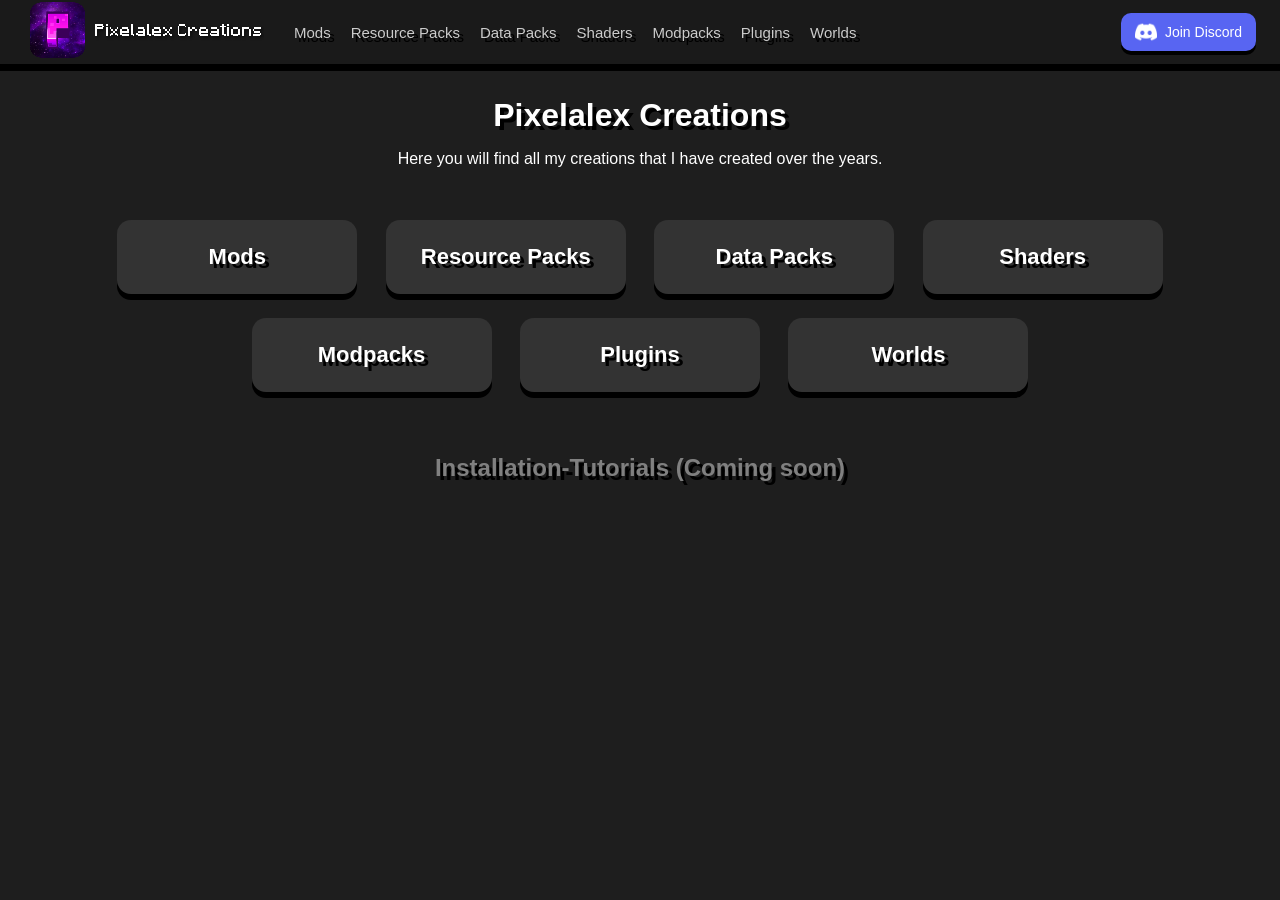
==== index.html @ 88c718b9 "Removed the Placeholder Videos in favor of a "coming soon" message" ====
<!DOCTYPE html>
<html lang="en-US">

<head>
    <meta charset="UTF-8">
    <meta name="viewport" content="width=device-width, initial-scale=1.0">
    <link rel="icon" href="resources/images/favicon.ico" type="image/x-icon">
    <title>Pixelalex Creations</title>
    <style>
        @font-face {
            font-family: "Minecraft";
            src: url("resources/fonts/minecraft.ttf") format("truetype");
        }

        body {
            background: #1e1e1e;
            color: white;
            font-family: "Minecraft", Arial, sans-serif;
            margin: 0;
            text-shadow: 4px 4px 0 #000;
        }

        /* NAVBAR */
        .navbar {
            position: sticky;
            top: 0;
            z-index: 1000;
            display: flex;
            align-items: center;
            height: 64px;
            padding: 0 24px;
            background: #1a1a1a;
            border-bottom: 3px solid #000;
            box-shadow: 0 4px 0 #000;
            justify-content: space-between;
        }

        .nav-left {
            display: flex;
            align-items: center;
            gap: 30px;
        }

        .nav-logo {
            height: 60px;
            image-rendering: pixelated;
        }

        .nav-links {
            display: flex;
            gap: 20px;
        }

        .nav-links a {
            color: #ccc;
            text-decoration: none;
            font-size: 15px;
            transition: 0.15s;
        }

        .nav-links a:hover {
            color: #fff;
            transform: translateY(-2px);
        }

        .nav-right {
            display: flex;
            align-items: center;
        }

        .discord-btn {
            display: flex;
            align-items: center;
            gap: 8px;
            padding: 8px 14px;
            border-radius: 10px;
            background: #5865F2;
            color: #fff;
            text-decoration: none;
            font-size: 14px;
            box-shadow: 0 4px 0 #000;
            text-shadow: none;
            transition: transform 0.2s, filter 0.2s;
        }

        .discord-btn img {
            width: 22px;
            height: 22px;
        }

        .discord-btn:hover {
            transform: translateY(-2px) scale(1.05);
            filter: brightness(1.15);
        }

        h1 {
            text-align: center;
            margin-top: 30px;
            margin-bottom: 10px;
        }

        p {
            text-align: center;
            margin-bottom: 40px;
            text-shadow: none;
            font-size: 16px;
        }

        /* BUTTONS */
        .button-grid {
            text-align: center;
            margin: 0 auto 50px;
            max-width: 1400px;
        }

        .button {
            display: inline-block;
            padding: 24px 0;
            min-width: 240px;
            max-width: 320px;
            border-radius: 14px;
            background: #333;
            color: #fff;
            font-size: 22px;
            font-weight: bold;
            text-decoration: none;
            text-align: center;
            cursor: pointer;
            box-shadow: 0 6px 0 #000;
            margin: 12px;
            transition: transform 0.25s, filter 0.25s;
        }

        .button:hover {
            transform: scale(1.08);
            filter: brightness(1.25);
        }

        /* VIDEO CONTAINER */
        .video-container {
            text-align: center;
            margin: 0 auto 50px;
            padding: 0 20px;
        }

        .video-wrapper {
            display: inline-block;
            width: 480px;
            margin: 10px;
            border-radius: 14px;
            overflow: hidden;
            transition: transform 0.25s, filter 0.25s;
            cursor: pointer;
            box-shadow: 0 6px 0 #000;
        }

        .video-wrapper:hover {
            transform: scale(1.05);
            filter: brightness(1.2);
        }

        iframe {
            width: 100%;
            aspect-ratio: 16/9;
            border-radius: 12px;
            border: none;
        }

        h2 {
            text-align: center;
            margin-bottom: 20px;
            color: gray; /* change when coming soon gone */
        }

        /* MOBILE */
        @media (max-width: 900px) {
            .nav-links {
                flex-wrap: wrap;
                gap: 10px;
                font-size: 14px;
            }

            .button-grid {
                gap: 15px;
            }

            .button {
                font-size: 18px;
                padding: 16px 0;
            }

            .video-container {
                gap: 15px;
            }
        }

        @media (max-width: 600px) {
            .navbar {
                flex-direction: column;
                align-items: flex-start;
                height: auto;
                padding: 10px 12px;
                gap: 8px;
            }

            .nav-left {
                flex-wrap: wrap;
            }

            .nav-logo {
                height: 48px;
            }

            .nav-links {
                font-size: 13px;
                gap: 6px;
            }

            h1 {
                font-size: 24px;
            }

            p {
                font-size: 14px;
            }

            .button {
                font-size: 16px;
                padding: 14px 0;
            }
        }
    </style>
</head>

<body>

    <header class="navbar">
        <div class="nav-left">
            <a href="/">
                <img src="resources/images/pixelalex_creations-logo.png" alt="Pixelalex Creations" class="nav-logo">
            </a>
            <nav class="nav-links">
                <a href="mods/">Mods</a>
                <a href="resource_packs/">Resource Packs</a>
                <a href="data_packs/">Data Packs</a>
                <a href="shaders/">Shaders</a>
                <a href="modpacks/">Modpacks</a>
                <a href="plugins/">Plugins</a>
                <a href="worlds/">Worlds</a>
            </nav>
        </div>
        <div class="nav-right">
            <a href="https://discord.gg/zffeTjm3sv" target="_blank" class="discord-btn">
                <img src="../resources/images/discord-icon.png" alt="Discord">
                <span>Join Discord</span>
            </a>
        </div>
    </header>

    <h1>Pixelalex Creations</h1>
    <p>Here you will find all my creations that I have created over the years.</p>

    <div class="button-grid">
        <a href="mods/" class="button">Mods</a>
        <a href="resource_packs/" class="button">Resource Packs</a>
        <a href="data_packs/" class="button">Data Packs</a>
        <a href="shaders/" class="button">Shaders</a>
        <a href="modpacks/" class="button">Modpacks</a>
        <a href="plugins/" class="button">Plugins</a>
        <a href="worlds/" class="button">Worlds</a>
    </div>

    <h2>Installation-Tutorials (Coming soon)</h2>
    <!--
    <div class="video-container">
        <div class="video-wrapper">
            <iframe src="https://www.youtube.com/embed/nBGAcbBH00k" allowfullscreen></iframe>
        </div>
        <div class="video-wrapper">
            <iframe src="https://www.youtube.com/embed/nBGAcbBH00k" allowfullscreen></iframe>
        </div>
        <div class="video-wrapper">
            <iframe src="https://www.youtube.com/embed/nBGAcbBH00k" allowfullscreen></iframe>
        </div>
        <div class="video-wrapper">
            <iframe src="https://www.youtube.com/embed/nBGAcbBH00k" allowfullscreen></iframe>
        </div>
        <div class="video-wrapper">
            <iframe src="https://www.youtube.com/embed/nBGAcbBH00k" allowfullscreen></iframe>
        </div>
        <div class="video-wrapper">
            <iframe src="https://www.youtube.com/embed/nBGAcbBH00k" allowfullscreen></iframe>
        </div>
        <div class="video-wrapper">
            <iframe src="https://www.youtube.com/embed/nBGAcbBH00k" allowfullscreen></iframe>
        </div>
    </div> 
    --> 
</body>

</html>
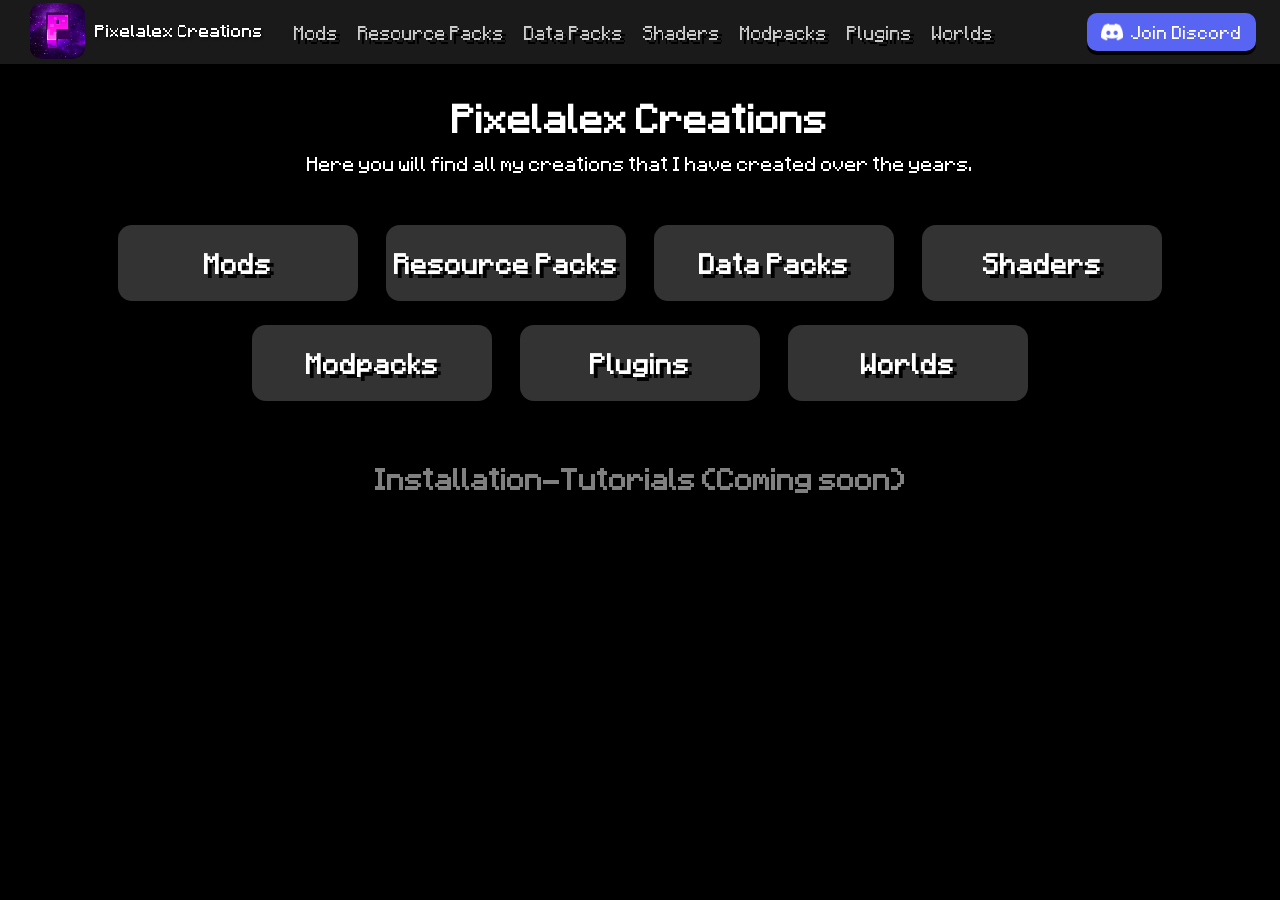
==== commit fdbc6b82: "Font Fix Try 1" ====
--- a/index.html
+++ b/index.html
@@ -6,231 +6,37 @@
     <meta name="viewport" content="width=device-width, initial-scale=1.0">
     <link rel="icon" href="resources/images/favicon.ico" type="image/x-icon">
     <title>Pixelalex Creations</title>
-    <style>
-        @font-face {
-            font-family: "Minecraft";
-            src: url("resources/fonts/minecraft.ttf") format("truetype");
-        }
 
-        body {
-            background: #1e1e1e;
-            color: white;
-            font-family: "Minecraft", Arial, sans-serif;
-            margin: 0;
-            text-shadow: 4px 4px 0 #000;
-        }
+    <!-- Base Style -->
 
-        /* NAVBAR */
-        .navbar {
-            position: sticky;
-            top: 0;
-            z-index: 1000;
-            display: flex;
-            align-items: center;
-            height: 64px;
-            padding: 0 24px;
-            background: #1a1a1a;
-            border-bottom: 3px solid #000;
-            box-shadow: 0 4px 0 #000;
-            justify-content: space-between;
-        }
+    <!-- Main Style -->
+    <link rel="stylesheet" href="../resources/css/main.css">
 
-        .nav-left {
-            display: flex;
-            align-items: center;
-            gap: 30px;
-        }
+    <!-- Navbar -->
+    <link rel="stylesheet" href="../resources/css/navbar.css">
 
-        .nav-logo {
-            height: 60px;
-            image-rendering: pixelated;
-        }
+    <!-- Responsive -->
+    <link rel="stylesheet" href="../resources/css/outdated_responsive.css">
 
-        .nav-links {
-            display: flex;
-            gap: 20px;
-        }
+</head>
 
-        .nav-links a {
-            color: #ccc;
-            text-decoration: none;
-            font-size: 15px;
-            transition: 0.15s;
-        }
+<style>
+    @font-face {
+    font-family: "Minecraft";
+    src: url("resources/fonts/minecraft.woff2") format("woff2"),
+    url("resources/fonts/minecraft.woff") format("woff");
+    font-weight: normal;
+    font-style: normal;
+}
 
-        .nav-links a:hover {
-            color: #fff;
-            transform: translateY(-2px);
-        }
-
-        .nav-right {
-            display: flex;
-            align-items: center;
-        }
-
-        .discord-btn {
-            display: flex;
-            align-items: center;
-            gap: 8px;
-            padding: 8px 14px;
-            border-radius: 10px;
-            background: #5865F2;
-            color: #fff;
-            text-decoration: none;
-            font-size: 14px;
-            box-shadow: 0 4px 0 #000;
-            text-shadow: none;
-            transition: transform 0.2s, filter 0.2s;
-        }
-
-        .discord-btn img {
-            width: 22px;
-            height: 22px;
-        }
-
-        .discord-btn:hover {
-            transform: translateY(-2px) scale(1.05);
-            filter: brightness(1.15);
-        }
-
-        h1 {
-            text-align: center;
-            margin-top: 30px;
-            margin-bottom: 10px;
-        }
-
-        p {
-            text-align: center;
-            margin-bottom: 40px;
-            text-shadow: none;
-            font-size: 16px;
-        }
-
-        /* BUTTONS */
-        .button-grid {
-            text-align: center;
-            margin: 0 auto 50px;
-            max-width: 1400px;
-        }
-
-        .button {
-            display: inline-block;
-            padding: 24px 0;
-            min-width: 240px;
-            max-width: 320px;
-            border-radius: 14px;
-            background: #333;
-            color: #fff;
-            font-size: 22px;
-            font-weight: bold;
-            text-decoration: none;
-            text-align: center;
-            cursor: pointer;
-            box-shadow: 0 6px 0 #000;
-            margin: 12px;
-            transition: transform 0.25s, filter 0.25s;
-        }
-
-        .button:hover {
-            transform: scale(1.08);
-            filter: brightness(1.25);
-        }
-
-        /* VIDEO CONTAINER */
-        .video-container {
-            text-align: center;
-            margin: 0 auto 50px;
-            padding: 0 20px;
-        }
-
-        .video-wrapper {
-            display: inline-block;
-            width: 480px;
-            margin: 10px;
-            border-radius: 14px;
-            overflow: hidden;
-            transition: transform 0.25s, filter 0.25s;
-            cursor: pointer;
-            box-shadow: 0 6px 0 #000;
-        }
-
-        .video-wrapper:hover {
-            transform: scale(1.05);
-            filter: brightness(1.2);
-        }
-
-        iframe {
-            width: 100%;
-            aspect-ratio: 16/9;
-            border-radius: 12px;
-            border: none;
-        }
-
-        h2 {
-            text-align: center;
-            margin-bottom: 20px;
-            color: gray; /* change when coming soon gone */
-        }
-
-        /* MOBILE */
-        @media (max-width: 900px) {
-            .nav-links {
-                flex-wrap: wrap;
-                gap: 10px;
-                font-size: 14px;
-            }
-
-            .button-grid {
-                gap: 15px;
-            }
-
-            .button {
-                font-size: 18px;
-                padding: 16px 0;
-            }
-
-            .video-container {
-                gap: 15px;
-            }
-        }
-
-        @media (max-width: 600px) {
-            .navbar {
-                flex-direction: column;
-                align-items: flex-start;
-                height: auto;
-                padding: 10px 12px;
-                gap: 8px;
-            }
-
-            .nav-left {
-                flex-wrap: wrap;
-            }
-
-            .nav-logo {
-                height: 48px;
-            }
-
-            .nav-links {
-                font-size: 13px;
-                gap: 6px;
-            }
-
-            h1 {
-                font-size: 24px;
-            }
-
-            p {
-                font-size: 14px;
-            }
-
-            .button {
-                font-size: 16px;
-                padding: 14px 0;
-            }
-        }
-    </style>
-</head>
+body {
+    background: black;
+    color: white;
+    font-family: "Minecraft", Arial, sans-serif;
+    margin: 0;
+    text-shadow: 4px 4px 0 #000;
+}
+</style>
 
 <body>
 
@@ -271,7 +77,7 @@
     </div>
 
     <h2>Installation-Tutorials (Coming soon)</h2>
-    <!--
+    <!-- 
     <div class="video-container">
         <div class="video-wrapper">
             <iframe src="https://www.youtube.com/embed/nBGAcbBH00k" allowfullscreen></iframe>
@@ -295,7 +101,7 @@
             <iframe src="https://www.youtube.com/embed/nBGAcbBH00k" allowfullscreen></iframe>
         </div>
     </div> 
-    --> 
+    -->
 </body>
 
 </html>
--- a/resources/css/main.css
+++ b/resources/css/main.css
@@ -0,0 +1,114 @@
+        /* FOR MAINPAGE */
+
+        h1 {
+            text-align: center;
+            margin-top: 30px;
+            margin-bottom: 10px;
+        }
+
+        p {
+            text-align: center;
+            margin-bottom: 40px;
+            text-shadow: none;
+            font-size: 16px;
+        }
+
+        /* BUTTONS */
+        .button-grid {
+            text-align: center;
+            margin: 0 auto 50px;
+            max-width: 1400px;
+        }
+
+        .button {
+            display: inline-block;
+            padding: 24px 0;
+            min-width: 240px;
+            max-width: 320px;
+            border-radius: 14px;
+            background: #333;
+            color: #fff;
+            font-size: 22px;
+            font-weight: bold;
+            text-decoration: none;
+            text-align: center;
+            cursor: pointer;
+            box-shadow: 0 6px 0 #000;
+            margin: 12px;
+            transition: transform 0.25s, filter 0.25s;
+        }
+
+        .button:hover {
+            transform: scale(1.08);
+            filter: brightness(1.25);
+        }
+
+        /* VIDEO CONTAINER */
+        .video-container {
+            text-align: center;
+            margin: 0 auto 50px;
+            padding: 0 20px;
+        }
+
+        .video-wrapper {
+            display: inline-block;
+            width: 480px;
+            margin: 10px;
+            border-radius: 14px;
+            overflow: hidden;
+            transition: transform 0.25s, filter 0.25s;
+            cursor: pointer;
+            box-shadow: 0 6px 0 #000;
+        }
+
+        .video-wrapper:hover {
+            transform: scale(1.05);
+            filter: brightness(1.2);
+        }
+
+        iframe {
+            width: 100%;
+            aspect-ratio: 16/9;
+            border-radius: 12px;
+            border: none;
+        }
+
+        h2 {
+            text-align: center;
+            margin-bottom: 20px;
+            color: gray;
+            /* change when coming soon gone */
+        }
+
+        /* MOBILE */
+        @media (max-width: 900px) {
+
+            .button-grid {
+                gap: 15px;
+            }
+
+            .button {
+                font-size: 18px;
+                padding: 16px 0;
+            }
+
+            .video-container {
+                gap: 15px;
+            }
+        }
+
+        @media (max-width: 600px) {
+
+            h1 {
+                font-size: 24px;
+            }
+
+            p {
+                font-size: 14px;
+            }
+
+            .button {
+                font-size: 16px;
+                padding: 14px 0;
+            }
+        }
--- a/resources/css/navbar.css
+++ b/resources/css/navbar.css
@@ -0,0 +1,71 @@
+.navbar {
+    position: sticky;
+    top: 0;
+    z-index: 1000;
+    display: flex;
+    align-items: center;
+    height: 64px;
+    padding: 0 24px;
+    background: #1a1a1a;
+    border-bottom: 3px solid #000;
+    box-shadow: 0 4px 0 #000;
+    justify-content: space-between;
+}
+
+.nav-left {
+    display: flex;
+    align-items: center;
+    gap: 30px;
+}
+
+.nav-logo {
+    height: 60px;
+    image-rendering: pixelated;
+}
+
+.nav-links {
+    display: flex;
+    gap: 20px;
+}
+
+.nav-links a {
+    color: #ccc;
+    text-decoration: none;
+    font-size: 15px;
+    transition: 0.15s;
+}
+
+.nav-links a:hover {
+    color: #fff;
+    transform: translateY(-2px);
+}
+
+.nav-right {
+    display: flex;
+    align-items: center;
+}
+
+.discord-btn {
+    display: flex;
+    align-items: center;
+    gap: 8px;
+    padding: 8px 14px;
+    border-radius: 10px;
+    background: #5865F2;
+    color: #fff;
+    text-decoration: none;
+    font-size: 14px;
+    box-shadow: 0 4px 0 #000;
+    text-shadow: none;
+    transition: transform 0.2s, filter 0.2s;
+}
+
+.discord-btn img {
+    width: 22px;
+    height: 22px;
+}
+
+.discord-btn:hover {
+    transform: translateY(-2px) scale(1.05);
+    filter: brightness(1.15);
+}
--- a/resources/css/outdated_responsive.css
+++ b/resources/css/outdated_responsive.css
@@ -0,0 +1,133 @@
+@media (max-width: 900px) {
+    body {
+        font-size: 14px;
+    }
+
+    .layout {
+        flex-direction: column;
+        padding: 10px;
+    }
+
+    .sidebar {
+        width: 100%;
+        padding: 12px;
+        margin-bottom: 20px;
+    }
+
+    .project-grid {
+        gap: 16px;
+        margin: 20px 0;
+    }
+
+    .project-card {
+        max-width: 100%;
+        transform: scale(1);
+    }
+
+    .project-header {
+        flex-direction: column;
+        align-items: flex-start;
+        gap: 10px;
+    }
+
+    .project-icon {
+        width: 48px;
+        height: 48px;
+    }
+
+    .project-info h3 {
+        font-size: 16px;
+    }
+
+    .project-info p {
+        font-size: 14px;
+    }
+
+    .project-tags span {
+        font-size: 11px;
+        padding: 2px 6px;
+    }
+
+    .version-row {
+        grid-template-columns: 1fr;
+        gap: 8px;
+    }
+
+    .variant-row {
+        grid-template-columns: 1fr;
+        gap: 6px;
+    }
+
+    .download-btn {
+        width: 100%;
+        text-align: center;
+        padding: 6px 0;
+    }
+
+    .changelog-box {
+        font-size: 13px;
+    }
+
+    .header-button {
+        width: 28px;
+        height: 28px;
+    }
+
+    .chevron {
+        font-size: 24px;
+    }
+
+    .nav-links {
+        display: flex;
+        flex-wrap: wrap;
+        gap: 8px;
+        font-size: 12px;
+    }
+
+    .nav-logo {
+        height: 40px;
+    }
+}
+
+@media (max-width: 600px) {
+    .navbar {
+        flex-direction: column;
+        align-items: flex-start;
+        height: auto;
+        padding: 10px 12px;
+        gap: 8px;
+    }
+
+    .nav-left {
+        flex-direction: row;
+        flex-wrap: wrap;
+        gap: 8px;
+    }
+
+    .nav-logo {
+        height: 48px;
+    }
+
+    .nav-links {
+        display: flex;
+        flex-wrap: wrap;
+        gap: 6px;
+        font-size: 14px;
+    }
+
+    .nav-links a {
+        font-size: 13px;
+        padding: 2px 4px;
+    }
+
+    #searchBox {
+        margin-bottom: 12px;
+        font-size: 14px;
+        width: 100%;
+    }
+
+    .project-card {
+        padding: 8px;
+        font-size: 13px;
+    }
+}
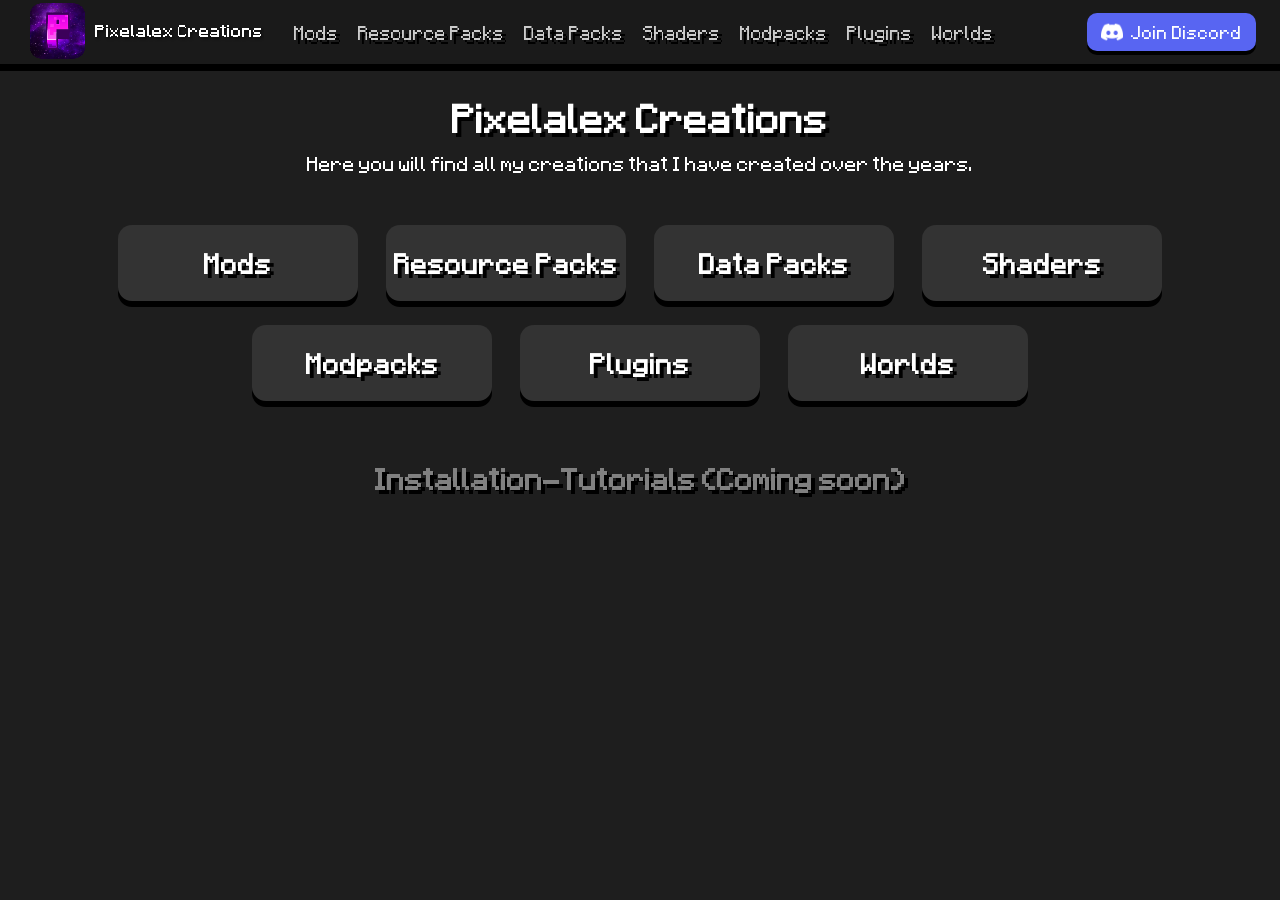
==== commit 95d4e50f: "Font Fix" ====
--- a/index.html
+++ b/index.html
@@ -8,6 +8,7 @@
     <title>Pixelalex Creations</title>
 
     <!-- Base Style -->
+    <link rel="stylesheet" href="../resources/css/base.css">
 
     <!-- Main Style -->
     <link rel="stylesheet" href="../resources/css/main.css">
@@ -19,24 +20,6 @@
     <link rel="stylesheet" href="../resources/css/outdated_responsive.css">
 
 </head>
-
-<style>
-    @font-face {
-    font-family: "Minecraft";
-    src: url("resources/fonts/minecraft.woff2") format("woff2"),
-    url("resources/fonts/minecraft.woff") format("woff");
-    font-weight: normal;
-    font-style: normal;
-}
-
-body {
-    background: black;
-    color: white;
-    font-family: "Minecraft", Arial, sans-serif;
-    margin: 0;
-    text-shadow: 4px 4px 0 #000;
-}
-</style>
 
 <body>
 
--- a/resources/css/base.css
+++ b/resources/css/base.css
@@ -0,0 +1,18 @@
+@font-face {
+    font-family: "Minecraft";
+    src: url("../fonts/minecraft.woff2") format("woff2"),
+    url("../fonts/minecraft.woff") format("woff");
+}
+
+body {
+    background: #1e1e1e;
+    color: white;
+    font-family: "Minecraft", Arial, sans-serif;
+    margin: 0;
+    text-shadow: 4px 4px 0 #000;
+}
+
+h1 {
+    text-align: center;
+    margin-top: 20px;
+}
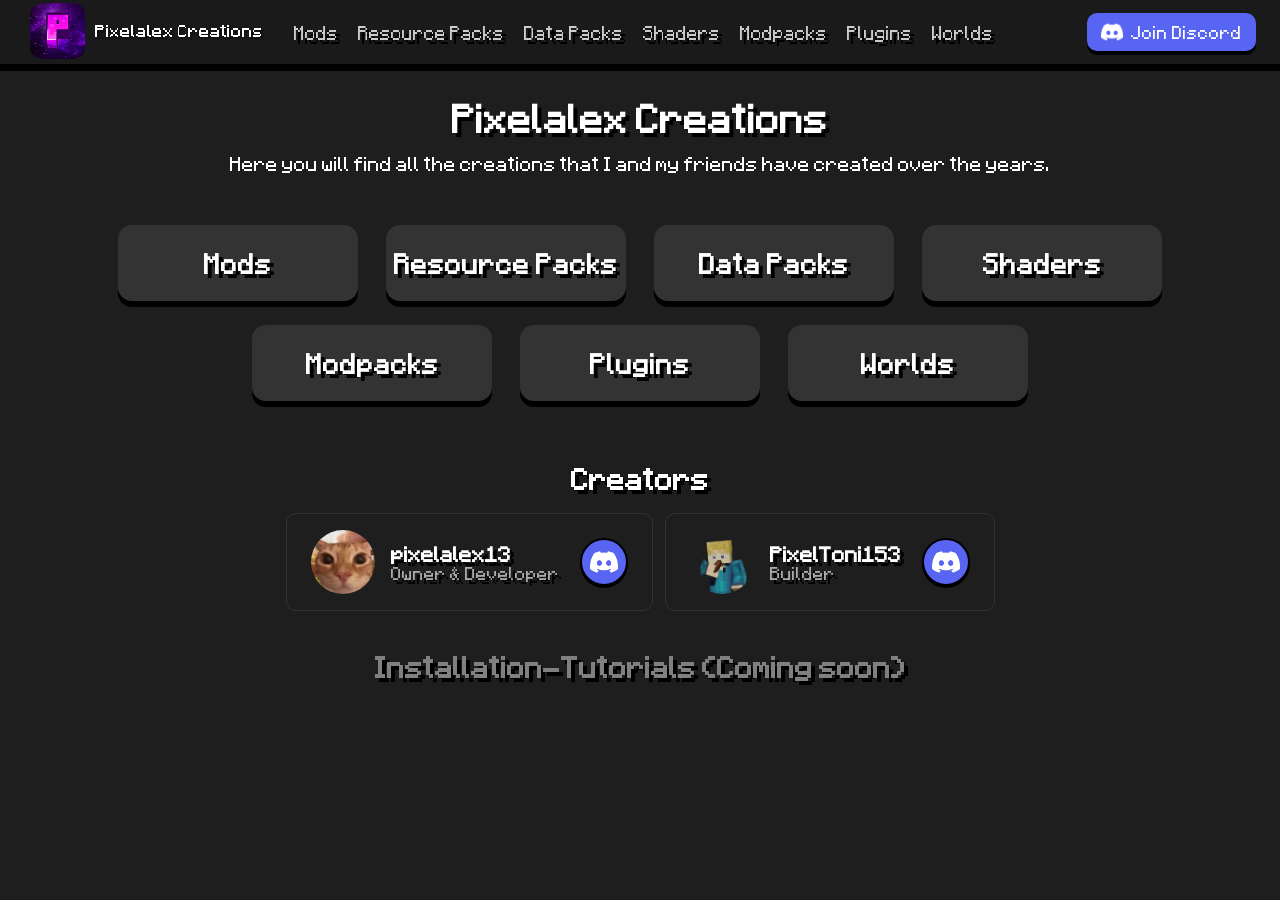
==== commit b563957b: "Added Navbar Slider and Creator List" ====
--- a/index.html
+++ b/index.html
@@ -3,12 +3,16 @@
 
 <head>
     <meta charset="UTF-8">
+    <meta name="robots" content="index, follow">
     <meta name="viewport" content="width=device-width, initial-scale=1.0">
     <link rel="icon" href="resources/images/favicon.ico" type="image/x-icon">
     <title>Pixelalex Creations</title>
 
     <!-- Base Style -->
     <link rel="stylesheet" href="../resources/css/base.css">
+
+    <!-- Creator List -->
+    <link rel="stylesheet" href="../resources/css/creator_list.css">
 
     <!-- Main Style -->
     <link rel="stylesheet" href="../resources/css/main.css">
@@ -25,7 +29,7 @@
 
     <header class="navbar">
         <div class="nav-left">
-            <a href="/">
+            <a href="/" class="nav-home">
                 <img src="resources/images/pixelalex_creations-logo.png" alt="Pixelalex Creations" class="nav-logo">
             </a>
             <nav class="nav-links">
@@ -47,7 +51,7 @@
     </header>
 
     <h1>Pixelalex Creations</h1>
-    <p>Here you will find all my creations that I have created over the years.</p>
+    <p>Here you will find all the creations that I and my friends have created over the years.</p>
 
     <div class="button-grid">
         <a href="mods/" class="button">Mods</a>
@@ -59,7 +63,12 @@
         <a href="worlds/" class="button">Worlds</a>
     </div>
 
-    <h2>Installation-Tutorials (Coming soon)</h2>
+    <h2>Creators</h2>
+    <div class="creator-list" id="creatorList"></div>
+
+    <div class="cs">
+        <h2>Installation-Tutorials (Coming soon)</h2>
+    </div>
     <!-- 
     <div class="video-container">
         <div class="video-wrapper">
@@ -85,6 +94,33 @@
         </div>
     </div> 
     -->
+
+    <script src="../resources/js/navbar.js"></script>
+
+    <script>
+        fetch("resources/data/authors.json")
+            .then(res => res.json())
+            .then(authors => {
+                const container = document.getElementById("creatorList");
+
+                Object.entries(authors).forEach(([name, data]) => {
+                    const role = data.mainRole || data.defaultRole || "Contributor";
+
+                    const card = document.createElement("div");
+                    card.className = "creator-card";
+                    card.innerHTML = `
+                    <img src="${data.avatar}" alt="${name}">
+                    <div class="creator-info">
+                        <span class="creator-name">${name}</span>
+                        <span class="creator-role">${role}</span>
+                    </div>
+                    <a href="${data.discord}" target="_blank" class="discord-btn-small"></a>
+                `;
+                    container.appendChild(card);
+                });
+            });
+    </script>
+
 </body>
 
 </html>
--- a/resources/css/creator_list.css
+++ b/resources/css/creator_list.css
@@ -0,0 +1,71 @@
+.creator-list {
+    justify-content: center;
+    display: flex;
+    gap: 12px;
+    flex-wrap: wrap;
+    margin-top: 12px;
+    margin-bottom: 12px;
+}
+
+.creator-card {
+    display: flex;
+    align-items: center;
+    padding: 16px 24px;
+    gap: 16px;
+    min-width: 200px;
+    background: #1e1e1e;
+    border-radius: 10px;
+    border: 1px solid #333;
+}
+
+.creator-card img {
+    width: 64px;
+    height: 64px;
+    border-radius: 50%;
+    object-fit: cover;
+}
+
+.creator-info {
+    display: flex;
+    flex-direction: column;
+}
+
+.creator-name {
+    font-size: 1.1em;
+    font-weight: 600;
+    color: #fff;
+}
+
+.creator-role {
+    font-size: 0.9em;
+    color: #aaa;
+}
+
+.discord-btn-small {
+    width: 44px;
+    height: 44px;
+    display: inline-flex;
+    align-items: center;
+    justify-content: center;
+    border-radius: 50%;
+    background-color: #5865F2;
+    border: 2px solid #000;
+    box-shadow: 0 2px 0 #000;
+    margin-left: 5px;
+    cursor: pointer;
+    transition: transform 0.25s ease, filter 0.25s ease;
+    flex-shrink: 0;
+}
+
+.discord-btn-small::before {
+    content: "";
+    display: block;
+    width: 28px;
+    height: 28px;
+    background: url('../images/discord-icon.png') no-repeat center/contain;
+}
+
+.discord-btn-small:hover {
+    transform: scale(1.1);
+    filter: brightness(1.15);
+}
--- a/resources/css/main.css
+++ b/resources/css/main.css
@@ -76,8 +76,15 @@
         h2 {
             text-align: center;
             margin-bottom: 20px;
+            margin-top: 40px;
+        }
+
+        .cs h2 {
+            text-align: center;
+            margin-bottom: 20px;
+            margin-top: 40px;
             color: gray;
-            /* change when coming soon gone */
+            /* change to normal h2 when coming soon gone */
         }
 
         /* MOBILE */
--- a/resources/css/navbar.css
+++ b/resources/css/navbar.css
@@ -29,6 +29,7 @@
 }
 
 .nav-links a {
+    position: relative;
     color: #ccc;
     text-decoration: none;
     font-size: 15px;
@@ -38,6 +39,24 @@
 .nav-links a:hover {
     color: #fff;
     transform: translateY(-2px);
+}
+
+.nav-links a.active {
+    color: #fff;
+    font-weight: 600;
+}
+
+.nav-links a.active::after {
+    display: none;
+}
+
+.nav-slider {
+    position: absolute;
+    bottom: -4px;
+    height: 3px;
+    background: #fff;
+    border-radius: 2px;
+    pointer-events: none;
 }
 
 .nav-right {
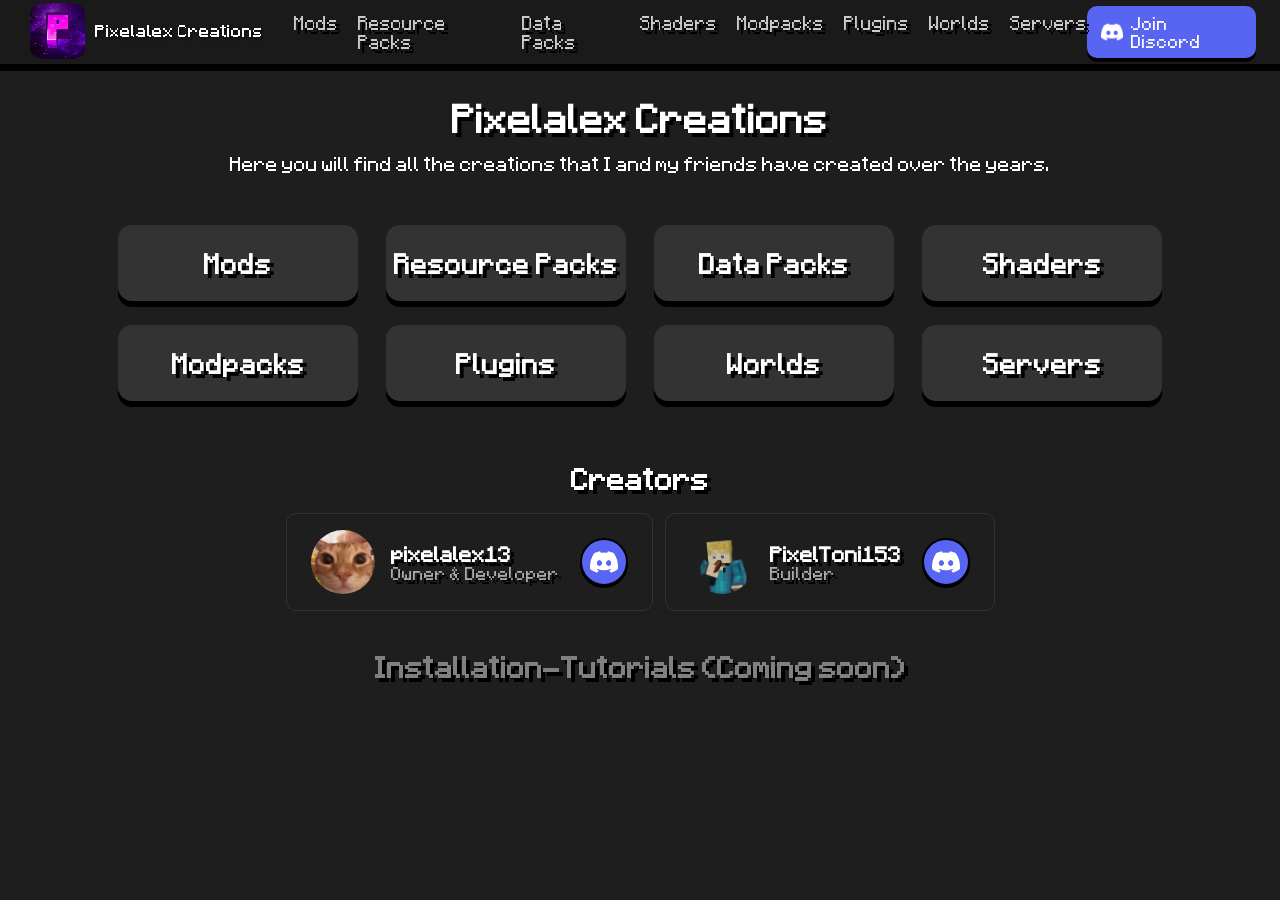
==== commit 3ff07f05: "Added Server Tab, Recommendations, Default Profile Picture" ====
--- a/index.html
+++ b/index.html
@@ -40,6 +40,7 @@
                 <a href="modpacks/">Modpacks</a>
                 <a href="plugins/">Plugins</a>
                 <a href="worlds/">Worlds</a>
+                <a href="servers/">Servers</a>
             </nav>
         </div>
         <div class="nav-right">
@@ -61,6 +62,7 @@
         <a href="modpacks/" class="button">Modpacks</a>
         <a href="plugins/" class="button">Plugins</a>
         <a href="worlds/" class="button">Worlds</a>
+        <a href="servers/" class="button">Servers</a>
     </div>
 
     <h2>Creators</h2>
